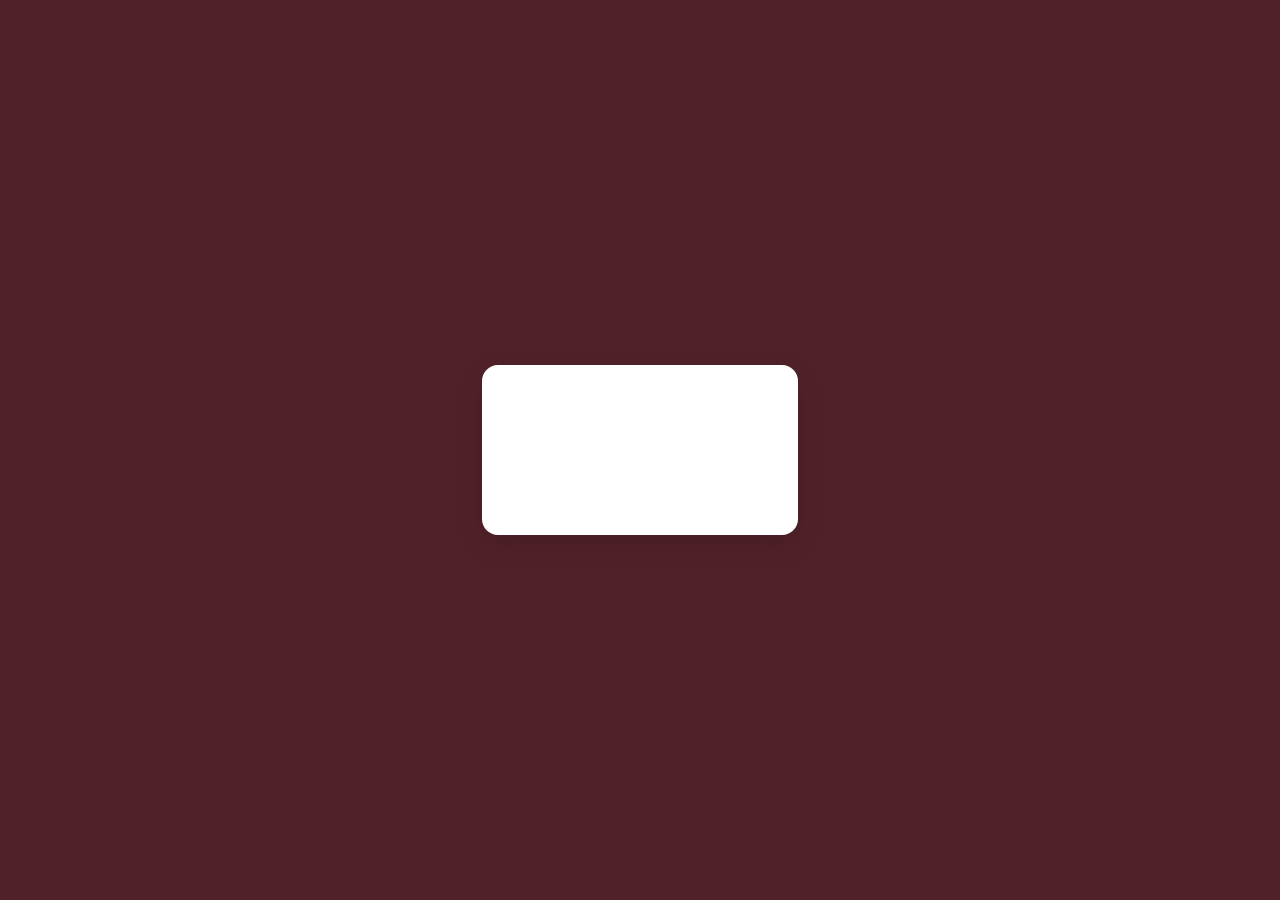
==== index.html @ 56257fe4 "rename to index.html" ====
<!DOCTYPE html>
<html lang="en">
<head>
    <meta charset="UTF-8">
    <meta name="viewport" content="width=device-width, initial-scale=1.0">
    <title>Wedding Invitation</title>
    <style>
        body {
            font-family: Arial, sans-serif;
            margin: 0;
            padding: 0;
            display: flex;
            justify-content: center;
            align-items: center;
            min-height: 100vh;
            background: #502129;
            color: #333;
        }
        .invitation {
            max-width: 600px;
            padding: 0.5rem;
            border-radius: 16px;
            background: #fff;
            /* background-image: url(bg.svg); */
            box-shadow: 0 10px 30px rgba(0,0,0,0.1);
            text-align: center;
        }
        h1 {
            margin-top: 0;
            color: #b77b65;
        }
        p {
            line-height: 1.6;
        }
        .details {
            margin: 1.5rem 0;
        }
    </style>
</head>
<body>
    <div class="invitation">
         <div style="position: relative; display: inline-block; width: 100%;">
            <video autoplay muted playsinline width="100%">
  <source src="assets/August.mp4" type="video/mp4">
  Your browser does not support the video tag.
</video>
  

      <!--   <video autoplay muted playsinline width="100%">
  <source src="August2.mp4" type="video/mp4">
  Your browser does not support the video tag.
</video> -->
  <!-- Background SVG, exactly as you had it -->
  <!-- <img src="mock2.svg" alt="invite" style="width: 100%; height: auto; display: block;"> -->

  <!-- Text layered on top
  <div style="position: absolute; top: 20%; left: 50%; transform: translateX(-50%);">
    Your title here
  </div>

  <div style="position: absolute; top: 40%; left: 30%;">
    Another line of text
  </div> -->

</div>
        <!-- <h1>You're Invited</h1>
        <p>Join us for a celebration of love as we exchange vows and begin our new life together.</p>
        <div class="details">
            <p><strong>Date:</strong> June 21, 2026</p>
            <p><strong>Time:</strong> 4:00 PM</p>
            <p><strong>Location:</strong> Garden Venue, City</p>
        </div>
        <p>We look forward to sharing this special day with you.</p> -->
        <!-- <img src="bg.svg" alt="invite" style="width: 100%; height: auto;"> -->
                <!-- <img src="invite.svg" alt="invite" style="width: 100%; height: auto;"> -->

    </div>
</body>
</html>
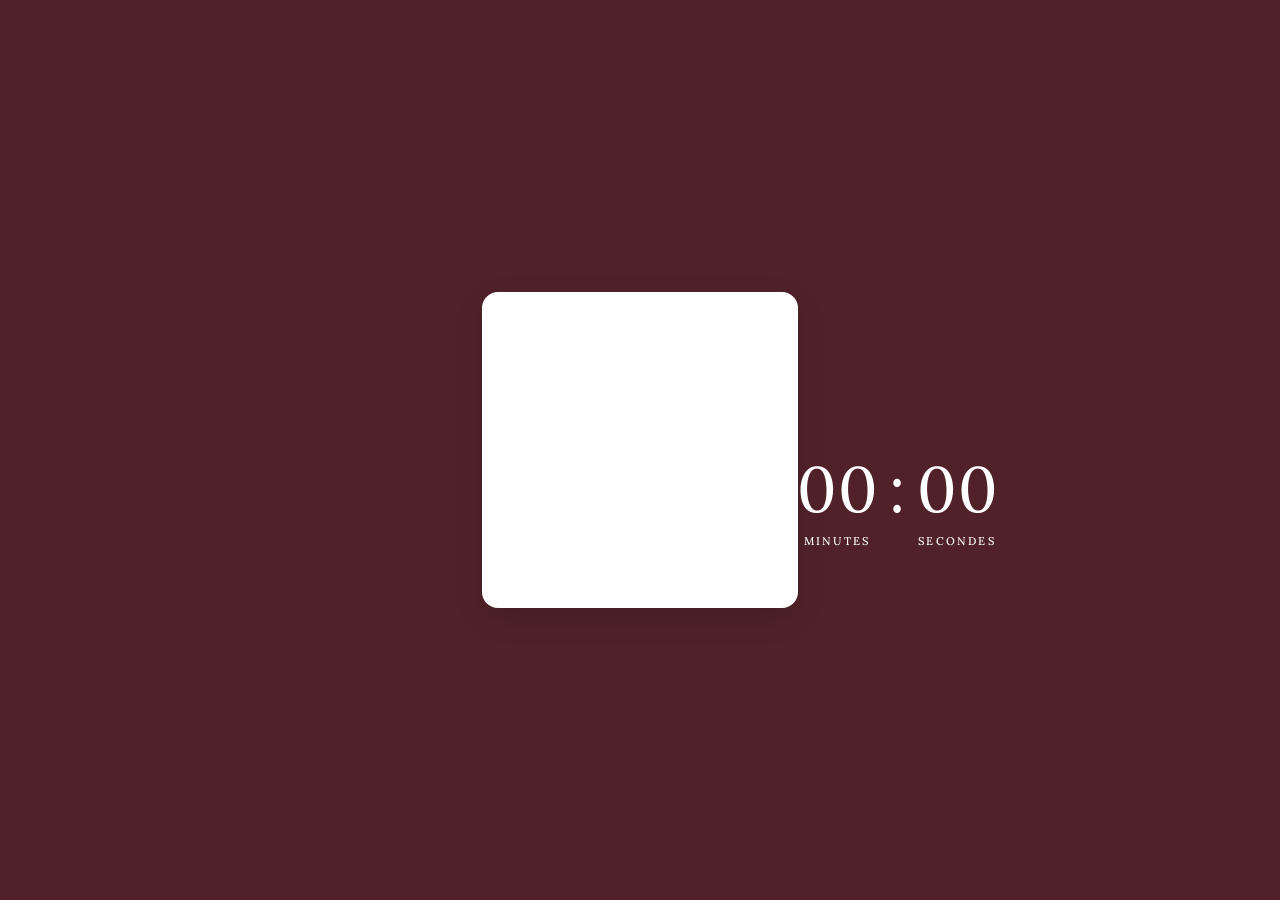
==== commit c5566837: "add calendar" ====
--- a/index.html
+++ b/index.html
@@ -4,76 +4,103 @@
     <meta charset="UTF-8">
     <meta name="viewport" content="width=device-width, initial-scale=1.0">
     <title>Wedding Invitation</title>
-    <style>
-        body {
-            font-family: Arial, sans-serif;
-            margin: 0;
-            padding: 0;
-            display: flex;
-            justify-content: center;
-            align-items: center;
-            min-height: 100vh;
-            background: #502129;
-            color: #333;
-        }
-        .invitation {
-            max-width: 600px;
-            padding: 0.5rem;
-            border-radius: 16px;
-            background: #fff;
-            /* background-image: url(bg.svg); */
-            box-shadow: 0 10px 30px rgba(0,0,0,0.1);
-            text-align: center;
-        }
-        h1 {
-            margin-top: 0;
-            color: #b77b65;
-        }
-        p {
-            line-height: 1.6;
-        }
-        .details {
-            margin: 1.5rem 0;
-        }
-    </style>
+    <link href="https://fonts.googleapis.com/css2?family=Lora:wght@400;600&display=swap" rel="stylesheet">
+    <link rel="stylesheet" href="style.css">
 </head>
 <body>
     <div class="invitation">
-         <div style="position: relative; display: inline-block; width: 100%;">
-            <video autoplay muted playsinline width="100%">
-  <source src="assets/August.mp4" type="video/mp4">
-  Your browser does not support the video tag.
-</video>
-  
+         <div style="position: relative; display: block; width: 100%;">
+            <video autoplay muted playsinline style="display: block; width: 100%;">
+            <source src="assets/August.mp4" type="video/mp4">
+            Your browser does not support the video tag.
+            </video>
+        </div>
+    <div style="position: relative; display: block; width: 100%;">
+    <video autoplay muted playsinline style="display: block; width: 100%;">
+        <source src="assets/calendar.mp4" type="video/mp4">
+        Your browser does not support the video tag.
+    </video>
 
-      <!--   <video autoplay muted playsinline width="100%">
-  <source src="August2.mp4" type="video/mp4">
-  Your browser does not support the video tag.
-</video> -->
-  <!-- Background SVG, exactly as you had it -->
-  <!-- <img src="mock2.svg" alt="invite" style="width: 100%; height: auto; display: block;"> -->
+    <!-- Countdown overlaid on the video -->
+    <div class="countdown-wrapper" style="
+        position: absolute;
+        bottom: 8%;
+        left: 50%;
+        transform: translateX(-50%);
+        width: 90%;
+    ">
+        <div class="countdown">
 
-  <!-- Text layered on top
-  <div style="position: absolute; top: 20%; left: 50%; transform: translateX(-50%);">
-    Your title here
-  </div>
+            <div class="unit">
+                <span class="number" id="days">00</span>
+                <span class="label">Jours</span>
+            </div>
 
-  <div style="position: absolute; top: 40%; left: 30%;">
-    Another line of text
-  </div> -->
+            <span class="colon">:</span>
+
+            <div class="unit">
+                <span class="number" id="hours">00</span>
+                <span class="label">Heures</span>
+            </div>
+
+            <span class="colon">:</span>
+
+            <div class="unit">
+                <span class="number" id="minutes">00</span>
+                <span class="label">Minutes</span>
+            </div>
+
+            <span class="colon">:</span>
+
+            <div class="unit">
+                <span class="number" id="seconds">00</span>
+                <span class="label">Secondes</span>
+            </div>
+
+        </div>
+    </div>
 
 </div>
-        <!-- <h1>You're Invited</h1>
-        <p>Join us for a celebration of love as we exchange vows and begin our new life together.</p>
-        <div class="details">
-            <p><strong>Date:</strong> June 21, 2026</p>
-            <p><strong>Time:</strong> 4:00 PM</p>
-            <p><strong>Location:</strong> Garden Venue, City</p>
-        </div>
-        <p>We look forward to sharing this special day with you.</p> -->
-        <!-- <img src="bg.svg" alt="invite" style="width: 100%; height: auto;"> -->
-                <!-- <img src="invite.svg" alt="invite" style="width: 100%; height: auto;"> -->
+
+<!-- <img src="bg.svg" alt="invite" style="width: 100%; height: auto;"> -->
 
     </div>
+
+    <script>
+  // ── Set your wedding date here ──────────────────────────────
+  const weddingDate = new Date('2026-08-16T18:00:00');
+  // ────────────────────────────────────────────────────────────
+ 
+  function pad(n) {
+    return String(n).padStart(2, '0');
+  }
+ 
+  function tick() {
+    const now  = new Date();
+    const diff = weddingDate - now;
+ 
+    if (diff <= 0) {
+      document.getElementById('days').textContent    = '00';
+      document.getElementById('hours').textContent   = '00';
+      document.getElementById('minutes').textContent = '00';
+      document.getElementById('seconds').textContent = '00';
+      return;
+    }
+ 
+    const days    = Math.floor(diff / (1000 * 60 * 60 * 24));
+    const hours   = Math.floor((diff % (1000 * 60 * 60 * 24)) / (1000 * 60 * 60));
+    const minutes = Math.floor((diff % (1000 * 60 * 60)) / (1000 * 60));
+    const seconds = Math.floor((diff % (1000 * 60)) / 1000);
+ 
+    document.getElementById('days').textContent    = pad(days);
+    document.getElementById('hours').textContent   = pad(hours);
+    document.getElementById('minutes').textContent = pad(minutes);
+    document.getElementById('seconds').textContent = pad(seconds);
+  }
+ 
+  tick();
+  setInterval(tick, 1000);
+</script>
 </body>
+
 </html>
--- a/style.css
+++ b/style.css
@@ -0,0 +1,127 @@
+body {
+            font-family: 'Lora', serif;
+            margin: 0;
+            padding: 0;
+            display: flex;
+            justify-content: center;
+            align-items: center;
+            min-height: 100vh;
+            background: #502129;
+            color: #333;
+        }
+        .invitation {
+            max-width: 600px;
+            padding: 0.5rem;
+            border-radius: 16px;
+            background: #fff;
+            /* background-image: url(bg.svg); */
+            box-shadow: 0 10px 30px rgba(0,0,0,0.1);
+            text-align: center;
+        }
+        h1 {
+            margin-top: 0;
+            color: #b77b65;
+        }
+        p {
+            line-height: 1.6;
+        }
+        .details {
+            margin: 1.5rem 0;
+        }
+
+ .countdown-wrapper {
+      width: 100%;
+      padding: clamp(1.2rem, 4vw, 2.2rem) clamp(1rem, 5vw, 3rem);
+      box-sizing: border-box;
+      color: #fff;
+    }
+
+    @keyframes riseUp {
+    from {
+        opacity: 0;
+        transform: translateX(-50%) translateY(30px);
+    }
+    to {
+        opacity: 1;
+        transform: translateX(-50%) translateY(0);
+    }
+}
+
+.countdown-wrapper {
+    animation: riseUp 1s ease forwards;
+    animation-delay: 1.5s;  /* ← change this to your desired delay */
+    opacity: 0;           /* hidden before animation starts */
+}
+ 
+    .countdown {
+      display: grid;
+      grid-template-columns: repeat(4, 1fr);
+      gap: 0;
+    }
+ 
+    .unit {
+      display: flex;
+      flex-direction: column;
+      align-items: center;
+      gap: clamp(0.4rem, 1.5vw, 0.8rem);
+    }
+ 
+ 
+ 
+    .number {
+      font-family: 'Lora', serif;
+      font-size: clamp(2rem, 8vw, 4rem);
+      font-weight: 400;
+      line-height: 1;
+      letter-spacing: -0.02em;
+ 
+      /* ── Prevents layout shift when digits change width ── */
+      font-variant-numeric: tabular-nums;
+      font-feature-settings: "tnum";
+ 
+      /* Fixed width so single digits don't cause reflow */
+      min-width: 2.2ch;
+      text-align: center;
+    }
+ 
+    .label {
+      font-family: 'Lora', serif;
+      font-size: clamp(0.45rem, 1.5vw, 0.7rem);
+      font-weight: 500;
+      letter-spacing: 0.2em;
+      text-transform: uppercase;
+      text-align: center;
+    }
+ 
+    /* Colon separators */
+    .sep {
+      display: flex;
+      align-items: flex-start;
+      padding-top: clamp(0.3rem, 1vw, 0.6rem);
+      font-family: 'Lora', serif;
+      font-size: clamp(2rem, 8vw, 5rem);
+      color: var(--text);
+      line-height: 1;
+      /* pull colons out of the grid flow so they sit between units */
+      position: absolute;
+    }
+ 
+    /* Re-do layout to include colons inline */
+    .countdown {
+      display: flex;
+      align-items: flex-start;
+      justify-content: space-between;
+    }
+ 
+    .colon {
+      font-family: 'Lora', serif;
+      font-size: clamp(2rem, 8vw, 4rem);
+      line-height: 1;
+      padding: 0 clamp(0.1rem, 0.8vw, 0.5rem);
+      /* vertically align with numbers, offset label space below */
+      margin-bottom: clamp(1.2rem, 3vw, 2rem);
+      flex-shrink: 0;
+      user-select: none;
+    }
+ 
+    .unit { flex: 1; }
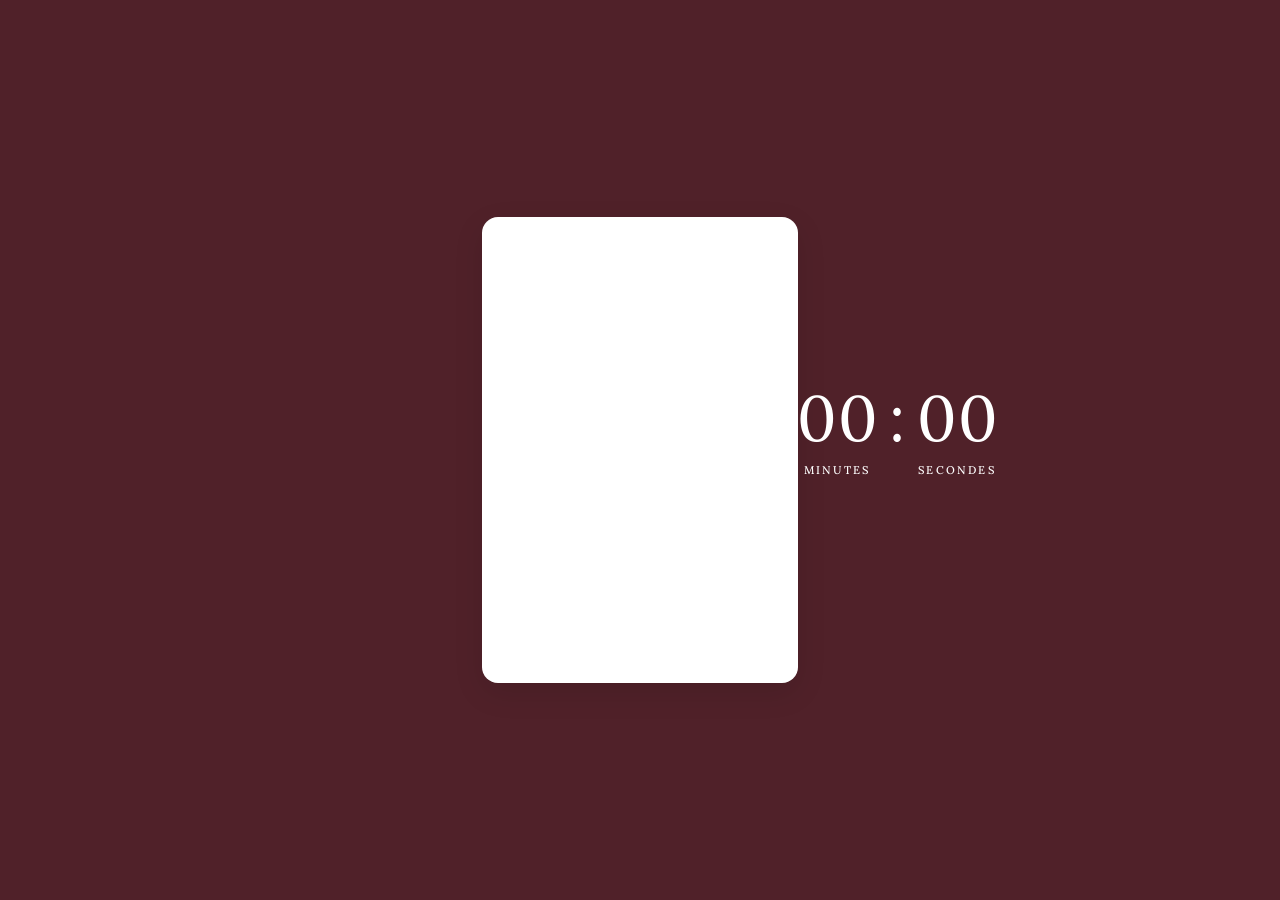
==== commit e4572661: "add location" ====
--- a/index.html
+++ b/index.html
@@ -24,7 +24,7 @@
     <!-- Countdown overlaid on the video -->
     <div class="countdown-wrapper" style="
         position: absolute;
-        bottom: 8%;
+        bottom: 5%;
         left: 50%;
         transform: translateX(-50%);
         width: 90%;
@@ -62,7 +62,34 @@
 
 </div>
 
-<!-- <img src="bg.svg" alt="invite" style="width: 100%; height: auto;"> -->
+<div style="position: relative; display: block; width: 100%;">
+            <video autoplay muted playsinline style="display: block; width: 100%;">
+            <source src="assets/local.mp4" type="video/mp4">
+            Your browser does not support the video tag.
+            </video>
+
+            <div class="location" style="
+        position: absolute;
+        top: 12%;
+        left: 50%;
+        transform: translateX(-50%);
+        width: 80%;
+        aspect-ratio: 4 / 3;
+        border-radius: 12px;
+        overflow: hidden;
+    ">
+        <iframe
+            src="https://www.google.com/maps/embed?pb=!1m16!1m11!1m3!1d300!2d10.2220329!3d36.8305578!2m2!1f0!2f90!3m2!1i1024!2i768!4f75!3m3!1m2!1s0x12fd3511fcdb24ff%3A0x1391b04218cc8630!2sLa%20Perle%20du%20Lac!4v1779731711032"
+            width="100%"
+            height="100%"
+            style="border: 0; display: block;"
+            allowfullscreen=""
+            loading="lazy"
+            referrerpolicy="no-referrer-when-downgrade">
+        </iframe>
+    </div>
+        </div>
+
 
     </div>
 
--- a/style.css
+++ b/style.css
@@ -51,6 +51,12 @@
     animation: riseUp 1s ease forwards;
     animation-delay: 1.5s;  /* ← change this to your desired delay */
     opacity: 0;           /* hidden before animation starts */
+}
+
+.location{
+  animation: riseUp 1s ease forwards;
+    animation-delay: 0.5s;  /* ← change this to your desired delay */
+    opacity: 0;
 }
  
     .countdown {
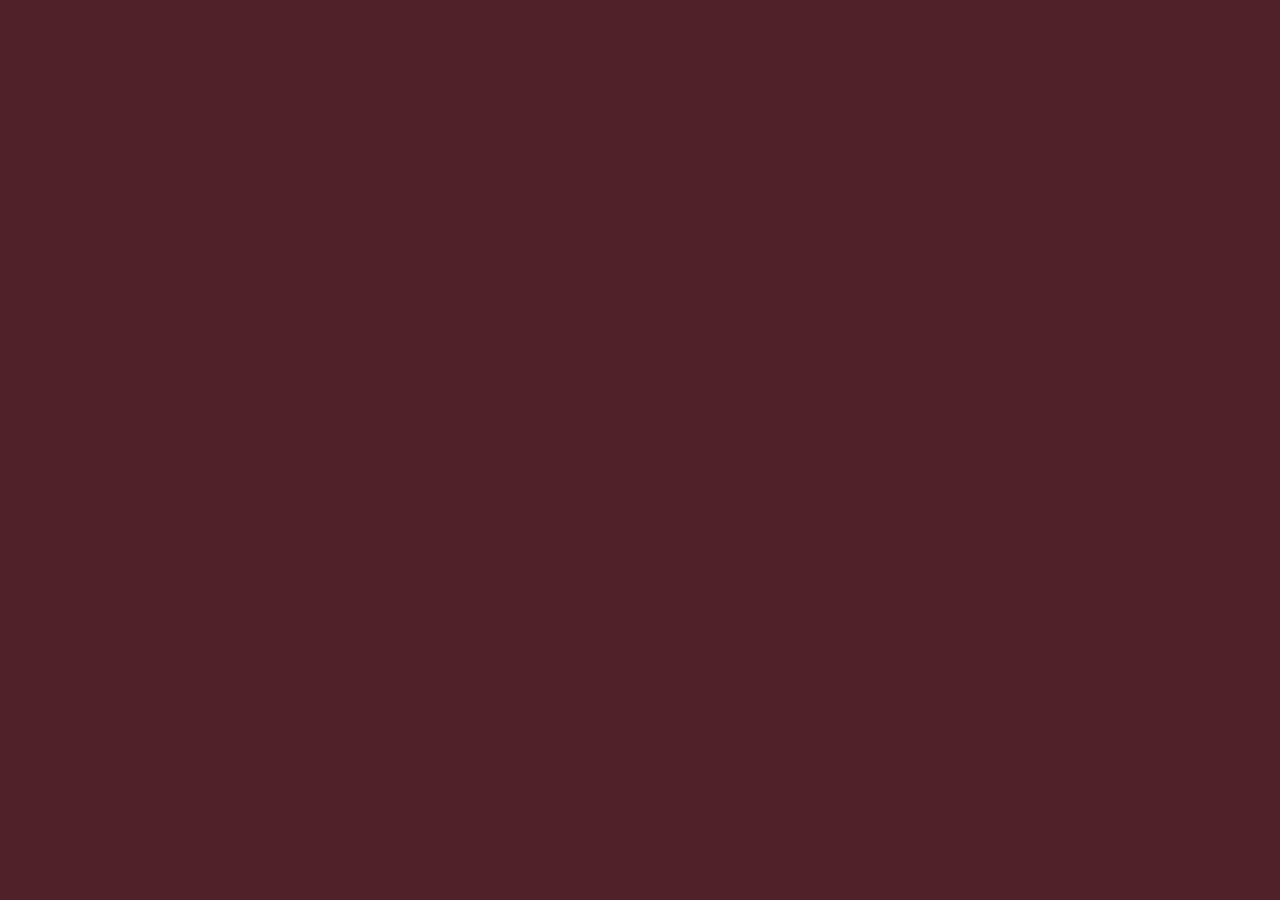
==== commit 8f1e995b: "envelope animation" ====
--- a/index.html
+++ b/index.html
@@ -1,133 +1,336 @@
 <!DOCTYPE html>
 <html lang="en">
 <head>
-    <meta charset="UTF-8">
-    <meta name="viewport" content="width=device-width, initial-scale=1.0">
-    <title>Wedding Invitation</title>
-    <link href="https://fonts.googleapis.com/css2?family=Lora:wght@400;600&display=swap" rel="stylesheet">
-    <link rel="stylesheet" href="style.css">
+  <meta charset="UTF-8">
+  <meta name="viewport" content="width=device-width, initial-scale=1.0">
+  <title>Invitation</title>
+  <link href="https://fonts.googleapis.com/css2?family=Lora:ital,wght@0,400;1,400&display=swap" rel="stylesheet">
+  <style>
+    *, *::before, *::after { margin: 0; padding: 0; box-sizing: border-box; }
+
+    body {
+      background: #502129;
+      display: flex;
+      justify-content: center;
+      align-items: flex-start;
+      min-height: 100vh;
+      overflow: hidden;
+    }
+
+    #envelope-wrapper {
+      position: relative;
+      width: 100%;
+      max-width: 600px;
+      height: 100vh;
+      cursor: pointer;
+      overflow: hidden;
+    }
+
+    #envelope-video {
+      display: block;
+      width: 100%;
+      height: 100%;
+      object-fit: cover;
+    }
+
+    #seal-hint {
+      position: absolute;
+      inset: 0;
+      pointer-events: none;
+      z-index: 10;
+    }
+
+    #line1 {
+      position: absolute;
+      top: 35%;               /* ← adjust to sit above the seal */
+      left: 50%;
+      transform: translateX(-50%);
+      white-space: nowrap;
+      font-family: 'Lora', serif;
+      font-style: italic;
+      font-size: clamp(13px, 5vw, 29px);
+      color: #fffcf2;
+      letter-spacing: 0.08em;
+      text-shadow: -3px 5px 8px rgb(0 0 0);
+      text-align: center;
+    }
+
+    #lines-below {
+      position: absolute;
+      top: 69%;               /* ← adjust to sit below the seal */
+      left: 50%;
+      transform: translateX(-50%);
+      text-align: center;
+      font-family: 'Lora', serif;
+      font-style: italic;
+      font-size: clamp(13px, 5vw, 29px);
+      color: #fffcf2;
+      letter-spacing: 0.08em;
+      text-shadow: -3px 5px 8px rgb(0 0 0);
+      line-height: 1.6;
+      white-space: nowrap;
+    }
+
+    #line1 .letter,
+    #line2 .letter,
+    #line3 .letter {
+      display: inline-block;
+      opacity: 0;
+    }
+  </style>
 </head>
 <body>
-    <div class="invitation">
-         <div style="position: relative; display: block; width: 100%;">
-            <video autoplay muted playsinline style="display: block; width: 100%;">
-            <source src="assets/August.mp4" type="video/mp4">
-            Your browser does not support the video tag.
-            </video>
-        </div>
-    <div style="position: relative; display: block; width: 100%;">
-    <video autoplay muted playsinline style="display: block; width: 100%;">
-        <source src="assets/calendar.mp4" type="video/mp4">
-        Your browser does not support the video tag.
-    </video>
-
-    <!-- Countdown overlaid on the video -->
-    <div class="countdown-wrapper" style="
-        position: absolute;
-        bottom: 5%;
-        left: 50%;
-        transform: translateX(-50%);
-        width: 90%;
-    ">
-        <div class="countdown">
-
-            <div class="unit">
-                <span class="number" id="days">00</span>
-                <span class="label">Jours</span>
-            </div>
-
-            <span class="colon">:</span>
-
-            <div class="unit">
-                <span class="number" id="hours">00</span>
-                <span class="label">Heures</span>
-            </div>
-
-            <span class="colon">:</span>
-
-            <div class="unit">
-                <span class="number" id="minutes">00</span>
-                <span class="label">Minutes</span>
-            </div>
-
-            <span class="colon">:</span>
-
-            <div class="unit">
-                <span class="number" id="seconds">00</span>
-                <span class="label">Secondes</span>
-            </div>
-
-        </div>
+
+  <div id="envelope-wrapper">
+    <video
+      id="envelope-video"
+      src="assets/envelope.mp4"
+      playsinline
+      preload="auto"
+    ></video>
+
+    <div id="seal-hint">
+      <span id="line1">Vous êtes cordialement invités.</span>
+      <div id="lines-below">
+        <span id="line2">Cliquez ici pour ouvrir</span><br>
+        <span id="line3">votre invitation.</span>
+      </div>
     </div>
-
-</div>
-
-<div style="position: relative; display: block; width: 100%;">
-            <video autoplay muted playsinline style="display: block; width: 100%;">
-            <source src="assets/local.mp4" type="video/mp4">
-            Your browser does not support the video tag.
-            </video>
-
-            <div class="location" style="
-        position: absolute;
-        top: 12%;
-        left: 50%;
-        transform: translateX(-50%);
-        width: 80%;
-        aspect-ratio: 4 / 3;
-        border-radius: 12px;
-        overflow: hidden;
-    ">
-        <iframe
-            src="https://www.google.com/maps/embed?pb=!1m16!1m11!1m3!1d300!2d10.2220329!3d36.8305578!2m2!1f0!2f90!3m2!1i1024!2i768!4f75!3m3!1m2!1s0x12fd3511fcdb24ff%3A0x1391b04218cc8630!2sLa%20Perle%20du%20Lac!4v1779731711032"
-            width="100%"
-            height="100%"
-            style="border: 0; display: block;"
-            allowfullscreen=""
-            loading="lazy"
-            referrerpolicy="no-referrer-when-downgrade">
-        </iframe>
+  </div>
+
+  <script src="https://cdnjs.cloudflare.com/ajax/libs/animejs/2.0.2/anime.min.js"></script>
+  <script>
+    const wrapper  = document.getElementById('envelope-wrapper');
+    const video    = document.getElementById('envelope-video');
+    const hint     = document.getElementById('seal-hint');
+
+    let hasPlayed = false;
+    let hintAnim = null;
+
+    const startHint = setTimeout(() => {
+      if (hasPlayed) return;
+
+      ['line1', 'line2', 'line3'].forEach(id => {
+        const el = document.getElementById(id);
+        el.innerHTML = el.textContent.replace(/\S/g, "<span class='letter'>$&</span>");
+      });
+
+      hintAnim = anime.timeline({ loop: true })
+        .add({
+          targets: '#line1 .letter',
+          opacity: [0, 1],
+          easing: 'easeInOutQuad',
+          duration: 800,
+          delay: (el, i) => 30 * (i + 1)
+        })
+        .add({
+          targets: '#line2 .letter',
+          opacity: [0, 1],
+          easing: 'easeInOutQuad',
+          duration: 800,
+          delay: (el, i) => 30 * (i + 1)
+        })
+        .add({
+          targets: '#line3 .letter',
+          opacity: [0, 1],
+          easing: 'easeInOutQuad',
+          duration: 800,
+          delay: (el, i) => 30 * (i + 1)
+        })
+        .add({
+          targets: ['#line1', '#lines-below'],
+          opacity: 0,
+          duration: 1000,
+          easing: 'easeOutExpo',
+          delay: 1000
+        });
+    }, 300);
+
+    wrapper.addEventListener('click', () => {
+      if (hasPlayed) return;
+      hasPlayed = true;
+
+      clearTimeout(startHint);
+      if (hintAnim) hintAnim.pause();
+
+      anime({ targets: hint, opacity: 0, duration: 250, easing: 'easeOutQuad' });
+
+      video.play();
+    });
+
+    video.addEventListener('ended', () => {
+      anime({
+        targets: wrapper,
+        opacity: 0,
+        duration: 1000,
+        easing: 'easeInOutQuad',
+        complete: () => {
+          window.location.href = 'invite.html';
+        }
+      });
+    });
+  </script>
+
+</body>
+</html>
+<!-- <!DOCTYPE html>
+<html lang="en">
+<head>
+  <meta charset="UTF-8">
+  <meta name="viewport" content="width=device-width, initial-scale=1.0">
+  <title>Invitation</title>
+  <link href="https://fonts.googleapis.com/css2?family=Lora:ital,wght@0,400;1,400&display=swap" rel="stylesheet">
+  <style>
+    *, *::before, *::after { margin: 0; padding: 0; box-sizing: border-box; }
+
+    body {
+  background: #502129;
+  display: flex;
+  justify-content: center;
+  align-items: flex-start;
+  min-height: 100vh;
+  overflow: hidden;
+}
+
+    #envelope-wrapper {
+  position: relative;
+  width: 100%;
+  max-width: 600px;
+  height: 100vh;
+  cursor: pointer;
+  overflow: hidden;
+}
+
+    #envelope-video {
+      display: block;
+      width: 100%;
+      height: 100%;
+      object-fit: cover;
+    }
+
+    #seal-hint {
+      position: absolute;
+      inset: 0;
+      pointer-events: none;
+      z-index: 10;
+    }
+
+    #hint-text {
+      position: absolute;
+      top: 30%;           /* ← adjust to your liking */
+      left: 50%;
+      transform: translateX(-50%);
+      text-align: center;
+      width: 90%;
+      font-family: 'Lora', serif;
+      font-style: italic;
+      font-size: clamp(13px, 5vw, 29px);
+      color: #fffcf2;
+      letter-spacing: 0.08em;
+      text-shadow: -3px 5px 8px rgb(0 0 0);
+      opacity: 1;
+    }
+
+    #hint-text .letter {
+  display: inline-block;
+  opacity: 0;
+}
+
+    /* arrow goes here */
+  </style>
+</head>
+<body>
+
+  <div id="envelope-wrapper">
+    <video
+      id="envelope-video"
+      src="assets/envelope.mp4"
+      playsinline
+      preload="auto"
+    ></video>
+
+    <div id="seal-hint">
+     <div id="hint-text">
+    <span id="line1">Vous êtes cordialement invités.</span><br>
+    <span id="line2">Cliquez ici pour ouvrir </span><br>
+    <span id="line3">votre invitation.</span>
+
     </div>
-        </div>
-
-
     </div>
-
-    <script>
-  // ── Set your wedding date here ──────────────────────────────
-  const weddingDate = new Date('2026-08-16T18:00:00');
-  // ────────────────────────────────────────────────────────────
- 
-  function pad(n) {
-    return String(n).padStart(2, '0');
-  }
- 
-  function tick() {
-    const now  = new Date();
-    const diff = weddingDate - now;
- 
-    if (diff <= 0) {
-      document.getElementById('days').textContent    = '00';
-      document.getElementById('hours').textContent   = '00';
-      document.getElementById('minutes').textContent = '00';
-      document.getElementById('seconds').textContent = '00';
-      return;
-    }
- 
-    const days    = Math.floor(diff / (1000 * 60 * 60 * 24));
-    const hours   = Math.floor((diff % (1000 * 60 * 60 * 24)) / (1000 * 60 * 60));
-    const minutes = Math.floor((diff % (1000 * 60 * 60)) / (1000 * 60));
-    const seconds = Math.floor((diff % (1000 * 60)) / 1000);
- 
-    document.getElementById('days').textContent    = pad(days);
-    document.getElementById('hours').textContent   = pad(hours);
-    document.getElementById('minutes').textContent = pad(minutes);
-    document.getElementById('seconds').textContent = pad(seconds);
-  }
- 
-  tick();
-  setInterval(tick, 1000);
+  </div>
+
+  <script src="https://cdnjs.cloudflare.com/ajax/libs/animejs/2.0.2/anime.min.js"></script>
+<script>
+  const wrapper  = document.getElementById('envelope-wrapper');
+  const video    = document.getElementById('envelope-video');
+  const hint     = document.getElementById('seal-hint');
+
+  let hasPlayed = false;
+  let hintAnim = null;
+
+  const startHint = setTimeout(() => {
+    if (hasPlayed) return;
+
+    ['line1', 'line2', 'line3'].forEach(id => {
+    const el = document.getElementById(id);
+    el.innerHTML = el.textContent.replace(/\S/g, "<span class='letter'>$&</span>");
+    });
+
+    hintAnim = anime.timeline({ loop: true })
+  .add({
+    targets: '#line1 .letter',
+    opacity: [0, 1],
+    easing: 'easeInOutQuad',
+    duration: 800,
+    delay: (el, i) => 50 * (i + 1)
+  })
+  .add({
+    targets: '#line2 .letter',
+    opacity: [0, 1],
+    easing: 'easeInOutQuad',
+    duration: 800,
+    delay: (el, i) => 50 * (i + 1)
+  })
+  .add({
+    targets: '#line3 .letter',
+    opacity: [0, 1],
+    easing: 'easeInOutQuad',
+    duration: 800,
+    delay: (el, i) => 50 * (i + 1)
+  })
+  .add({
+    targets: '#hint-text',
+    opacity: 0,
+    duration: 1000,
+    easing: 'easeOutExpo',
+    delay: 1000
+  });
+  }, 1200);
+
+  wrapper.addEventListener('click', () => {
+    if (hasPlayed) return;
+    hasPlayed = true;
+
+    clearTimeout(startHint);
+    if (hintAnim) hintAnim.pause();
+
+    anime({ targets: hint, opacity: 0, duration: 250, easing: 'easeOutQuad' });
+
+    video.play();
+  });
+
+  video.addEventListener('ended', () => {
+    anime({
+      targets: wrapper,
+      opacity: 0,
+      duration: 1000,
+      easing: 'easeInOutQuad',
+      complete: () => {
+        window.location.href = 'index.html';
+      }
+    });
+  });
 </script>
+
 </body>
-
-</html>+</html> -->
